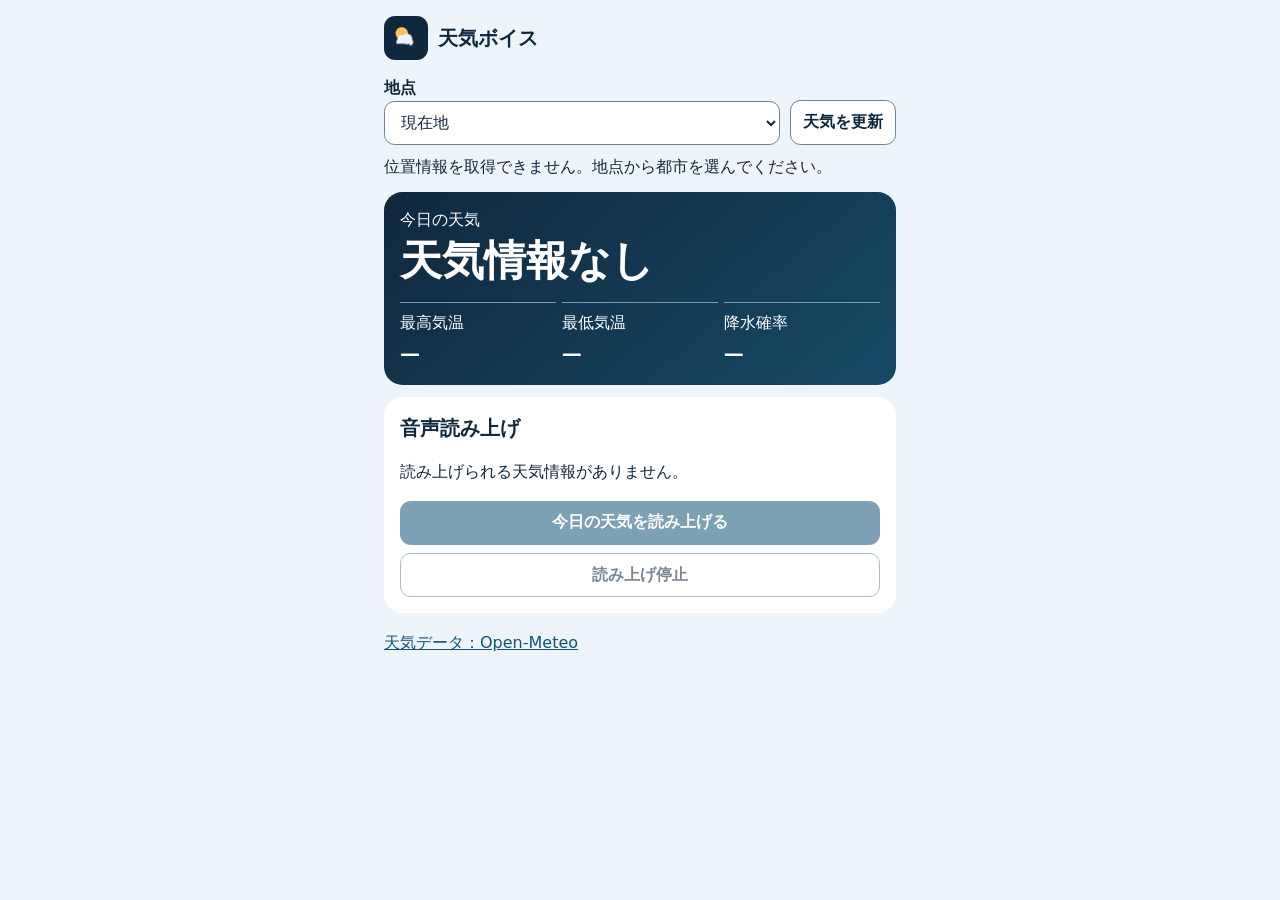
==== apps/weather-voice/index.html @ 56d894ab "Deploy app: weather-voice" ====
<!doctype html>
<html lang="ja">
<head>
  <meta charset="utf-8">
  <meta name="viewport" content="width=device-width, initial-scale=1">
  <meta name="theme-color" content="#10283e">
  <title>今日の天気 | 天気ボイス</title>
  <link rel="manifest" href="./manifest.webmanifest">
  <link rel="apple-touch-icon" href="./icon-192.png">
  <link rel="stylesheet" href="./style.css">
  <script src="./app.js" defer></script>
</head>
<body>
  <main>
    <header><img src="./icon-192.png" width="44" height="44" alt=""><h1>天気ボイス</h1></header>
    <form id="location">
      <div><label for="city">地点</label>
        <select id="city">
          <option value="current">現在地</option>
          <option value="tokyo">東京</option>
          <option value="osaka">大阪</option>
          <option value="yokohama">横浜</option>
        </select>
      </div>
      <button type="submit">天気を更新</button>
    </form>
    <p id="status" role="status"></p>
    <section class="forecast" aria-labelledby="heading">
      <p id="date">今日の天気</p>
      <h2 id="heading">天気情報なし</h2>
      <dl>
        <div><dt>最高気温</dt><dd id="high">—</dd></div>
        <div><dt>最低気温</dt><dd id="low">—</dd></div>
        <div><dt>降水確率</dt><dd id="rain">—</dd></div>
      </dl>
      <p id="timestamp" hidden></p>
    </section>
    <section class="voice" aria-labelledby="voice-heading">
      <h2 id="voice-heading">音声読み上げ</h2>
      <p id="speech-text">天気を取得すると読み上げ文が表示されます。</p>
      <button id="speak" disabled>今日の天気を読み上げる</button>
      <button id="stop" disabled>読み上げ停止</button>
      <p id="speech-status" role="status" hidden></p>
    </section>
    <footer><a href="https://open-meteo.com/">天気データ：Open-Meteo</a></footer>
  </main>
</body>
</html>
---- apps/weather-voice/style.css ----
* { box-sizing: border-box; }
body {
  margin: 0;
  background: #edf4fa;
  color: #10283e;
  font: 1rem/1.55 system-ui, sans-serif;
}
main { max-width: 34rem; margin: auto; padding: 1rem; }
header { display: flex; align-items: center; gap: .65rem; margin-bottom: 1rem; }
h1, .voice h2 { font-size: 1.25rem; margin: 0; }
header img { border-radius: .7rem; }
form { display: grid; grid-template-columns: minmax(0, 1fr) auto; gap: .65rem; align-items: end; }
label { display: block; font-weight: 650; }
button, select {
  min-height: 44px;
  min-width: 44px;
  border: 1px solid #68839a;
  border-radius: .65rem;
  padding: .55rem .75rem;
  color: inherit;
  background: white;
  font: inherit;
}
select { width: 100%; }
button { cursor: pointer; font-weight: 650; }
button:disabled { opacity: .55; cursor: default; }
:focus-visible { outline: 3px solid #c65817; outline-offset: 3px; }
#status { margin: .65rem 0; }
.forecast, .voice { padding: 1rem; border-radius: 1.15rem; overflow-wrap: anywhere; }
.forecast {
  margin-top: .75rem;
  color: white;
  background: linear-gradient(140deg, #10283e, #174965);
}
.forecast p { margin: 0; }
.forecast h2 { margin: .25rem 0 1rem; font-size: clamp(1.65rem, 8vw, 2.65rem); line-height: 1.15; }
dl { display: grid; grid-template-columns: repeat(3, minmax(0, 1fr)); gap: .35rem; margin: 0; }
dl div { border-top: 1px solid #7699ad; padding-top: .5rem; }
dd { margin: .15rem 0 0; font-size: 1.25rem; font-weight: 700; }
.forecast #timestamp { margin-top: .75rem; }
.voice { margin-top: .75rem; background: white; }
.voice button { width: 100%; }
#speak { background: #125477; color: white; border-color: #125477; }
#stop { margin-top: .5rem; }
footer { margin-top: .5rem; }
footer a { display: inline-flex; align-items: center; min-height: 44px; color: #125477; }
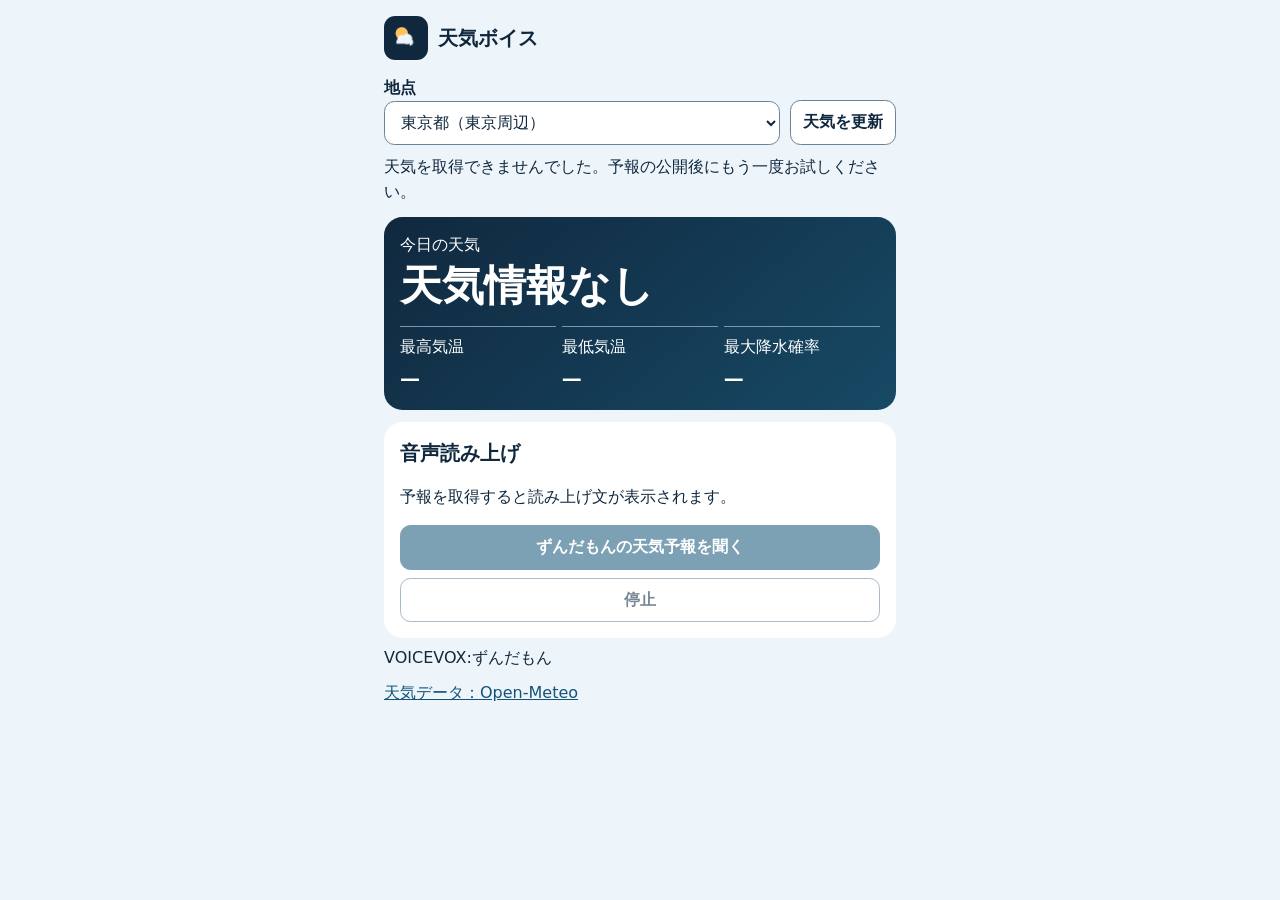
==== commit 7a38466c: "Deploy app: weather-voice" ====
--- a/apps/weather-voice/index.html
+++ b/apps/weather-voice/index.html
@@ -8,6 +8,7 @@
   <link rel="manifest" href="./manifest.webmanifest">
   <link rel="apple-touch-icon" href="./icon-192.png">
   <link rel="stylesheet" href="./style.css">
+  <script src="./forecast.js" defer></script>
   <script src="./app.js" defer></script>
 </head>
 <body>
@@ -15,12 +16,7 @@
     <header><img src="./icon-192.png" width="44" height="44" alt=""><h1>天気ボイス</h1></header>
     <form id="location">
       <div><label for="city">地点</label>
-        <select id="city">
-          <option value="current">現在地</option>
-          <option value="tokyo">東京</option>
-          <option value="osaka">大阪</option>
-          <option value="yokohama">横浜</option>
-        </select>
+        <select id="city"></select>
       </div>
       <button type="submit">天気を更新</button>
     </form>
@@ -31,18 +27,18 @@
       <dl>
         <div><dt>最高気温</dt><dd id="high">—</dd></div>
         <div><dt>最低気温</dt><dd id="low">—</dd></div>
-        <div><dt>降水確率</dt><dd id="rain">—</dd></div>
+        <div><dt>最大降水確率</dt><dd id="rain">—</dd></div>
       </dl>
       <p id="timestamp" hidden></p>
     </section>
     <section class="voice" aria-labelledby="voice-heading">
       <h2 id="voice-heading">音声読み上げ</h2>
       <p id="speech-text">天気を取得すると読み上げ文が表示されます。</p>
-      <button id="speak" disabled>今日の天気を読み上げる</button>
-      <button id="stop" disabled>読み上げ停止</button>
+      <button id="speak" disabled>ずんだもんの天気予報を聞く</button>
+      <button id="stop" disabled>停止</button>
       <p id="speech-status" role="status" hidden></p>
     </section>
-    <footer><a href="https://open-meteo.com/">天気データ：Open-Meteo</a></footer>
+    <footer>VOICEVOX:ずんだもん<br><a href="https://open-meteo.com/">天気データ：Open-Meteo</a></footer>
   </main>
 </body>
 </html>
--- a/apps/weather-voice/style.css
+++ b/apps/weather-voice/style.css
@@ -44,3 +44,6 @@
 #stop { margin-top: .5rem; }
 footer { margin-top: .5rem; }
 footer a { display: inline-flex; align-items: center; min-height: 44px; color: #125477; }
+@media (max-width: 430px) {
+  form { grid-template-columns: 1fr; }
+}
